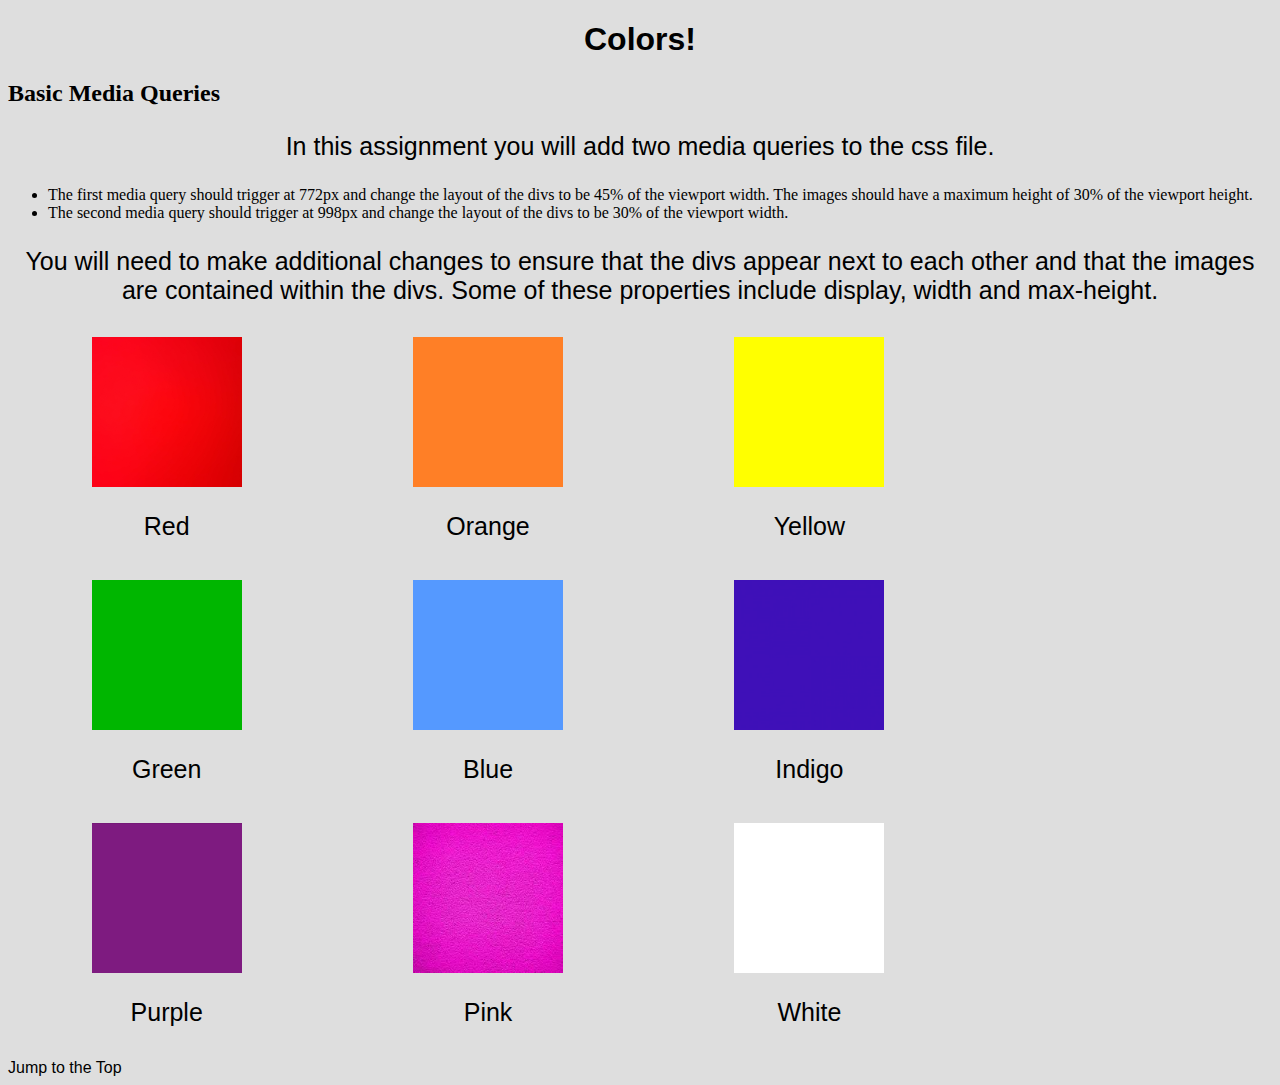
==== index.html @ fad24350 "Homework complete" ====
<!DOCTYPE html>
<html lang="en">

<head>
  <meta charset="UTF-8">
  <meta http-equiv="X-UA-Compatible" content="IE=edge">
  <meta name="viewport" content="width=device-width, initial-scale=1.0">
  <title>Colors</title>
  <link rel="stylesheet" href="css/style.css">
</head>

<body>
  <header>
    <h1 id="top">Colors!</h1>
  </header>

  <main>
    <h2>Basic Media Queries</h2>
    <p>In this assignment you will add two media queries to the css file.</p>
    <ul>
      <li>The first media query should trigger at 772px and change the layout of the divs to be 45% of the viewport width. The images should have a maximum height of 30% of the viewport height.</li>

      <li>The second media query should trigger at 998px and change the layout of the divs to be 30% of the viewport width.</li>
    </ul>
    <p>You will need to make additional changes to ensure that the divs appear next to each other and that the images are contained within the divs.  Some of these properties include display, width and max-height.</p>

    <div>
      <img src="images/Red.jpeg" alt="Red" width="200">
      <p class = "label">Red</p>
    </div>
    <div>
      <img src="images/Orange.png" alt="Orange" width="200">
      <p class = "label">Orange</p>
    </div>
    <div>
      <img src="images/Yellow.png" alt="Yellow" width="200">
      <p class = "label">Yellow</p>
    </div>
    <div>
      <img src="images/Green.png" alt="Green" width="200">
      <p class = "label">Green</p>
    </div>
    <div>
      <img src="images/Blue.png" alt="Blue" width="200">
      <p class = "label">Blue</p>
    </div>
    <div>
      <img src="images/Indigo.jpeg" alt="Indigo" width="200">
      <p class = "label">Indigo</p>
    </div>
    <div>
      <img src="images/Purple.png" alt="Purple" width="200">
      <p class = "label">Purple</p>
    </div>
    <div>
      <img src="images/Pink.jpeg" alt="Pink" width="200">
      <p class = "label">Pink</p>
    </div>
    <div>
      <img src="images/White.png" alt="White" width="200">
      <p class = "label">White</p>
    </div>
    </div>
  </main>

  <footer>
    <a href="#top">Jump to the Top</a>
  </footer>
</body>

</html>
---- css/style.css ----
body {
    background-color: #dedede;
}

h1 {
    text-align: center;
    font-family:Arial, sans-serif;
    font-size: 32px;
}

a {
    color: #000;
    text-decoration: none;
    font-family:Arial, sans-serif;
}

p {
   font-size: 25px;
   font-family:Arial, sans-serif;
}

img{
  width:100%;
}


p{
  text-align:center;
}

div img{
    width:150px;
    height: 150px;
    display:block;
    margin:auto;
}

div{
  display: inline-block;
  width: 24%;
  margin: 5px;
  padding: 2px;
}



























/* 
main {
    border: 5px #000 solid;
    margin: 10px;
}
 */
/* 

.container {
    display: grid;
    grid-template-columns: 1fr;
    justify-items: center;
}
 */
/* img{
    width: 200px;
    height: 200px;
    padding: 5px;
} */

/* .child {
    position: relative;
    display: inline-block;
    border: 5px black solid;
    margin: 5px;
    border-radius: 5px;
} */

/* 

.label {
    display: none;
    position: absolute;
    top: 40%;
    left: 40%;
} */
/* 
.button {
    display: inline-block;
    border: 2px solid #000;
    padding: 5px;
    border-radius: 25px;
}
 */
/* 
.button:hover {
    background-color:#fff;
} */

/* 
footer {
    display: flex;
    justify-content: center;
} */

/* 
header {
    border-radius: 5px;
    border: 5px #000 solid;
    margin: 10px;
} */

/* 
.label {
    display: none;
    position: absolute;
    top: 40%;
    left: 40%;
} */
/* 
.child:hover .label {
    display: block;
} */
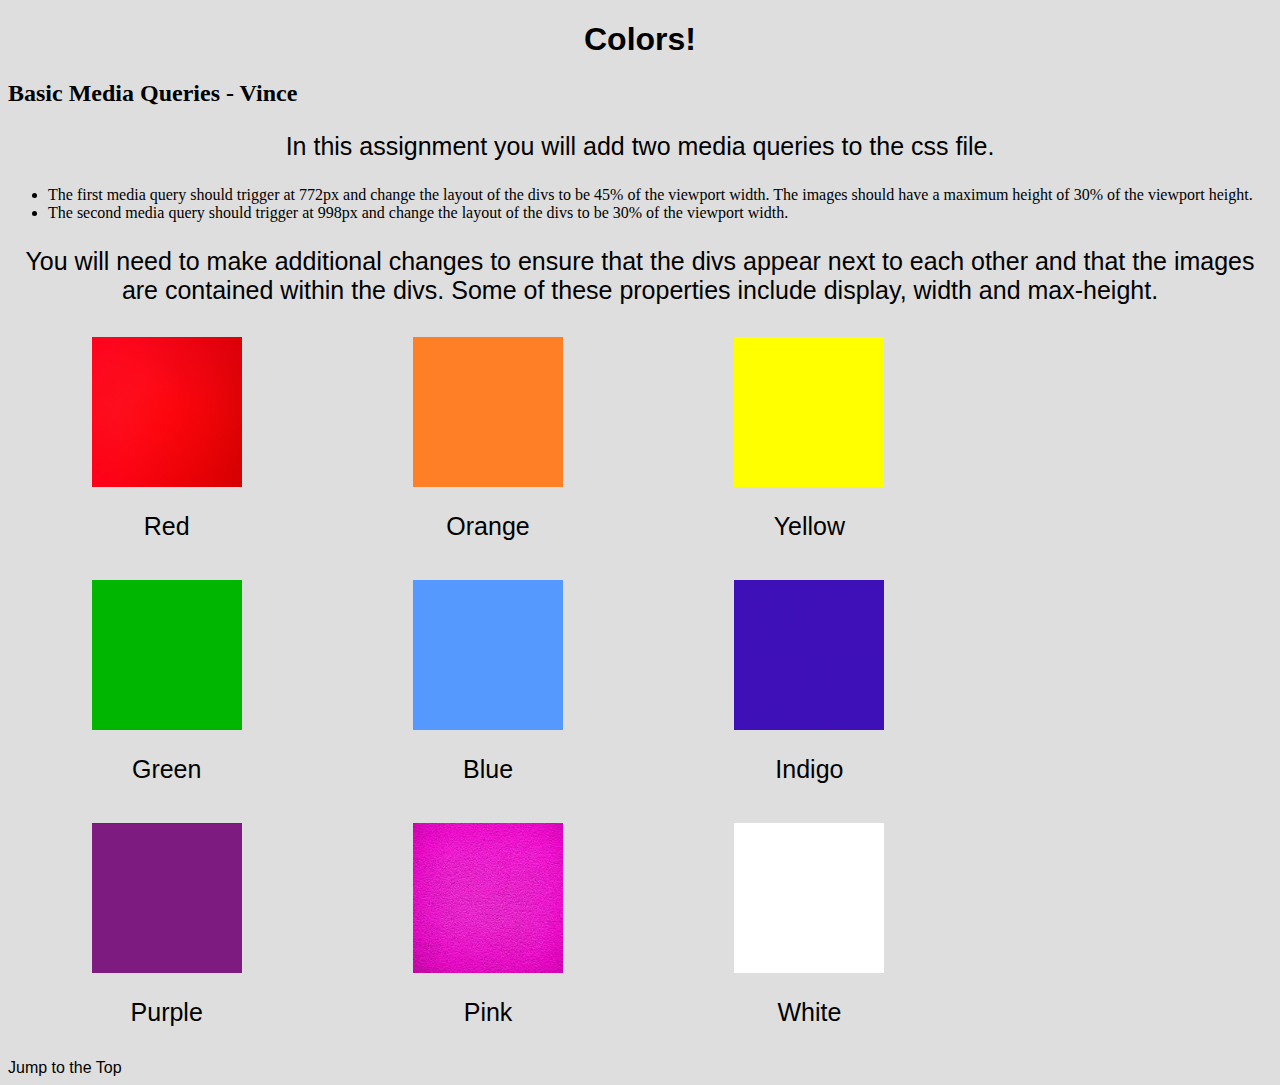
==== commit 20978601: "Fixed H2 tag" ====
--- a/index.html
+++ b/index.html
@@ -15,7 +15,7 @@
   </header>
 
   <main>
-    <h2>Basic Media Queries</h2>
+    <h2>Basic Media Queries - Vince</h2>
     <p>In this assignment you will add two media queries to the css file.</p>
     <ul>
       <li>The first media query should trigger at 772px and change the layout of the divs to be 45% of the viewport width. The images should have a maximum height of 30% of the viewport height.</li>
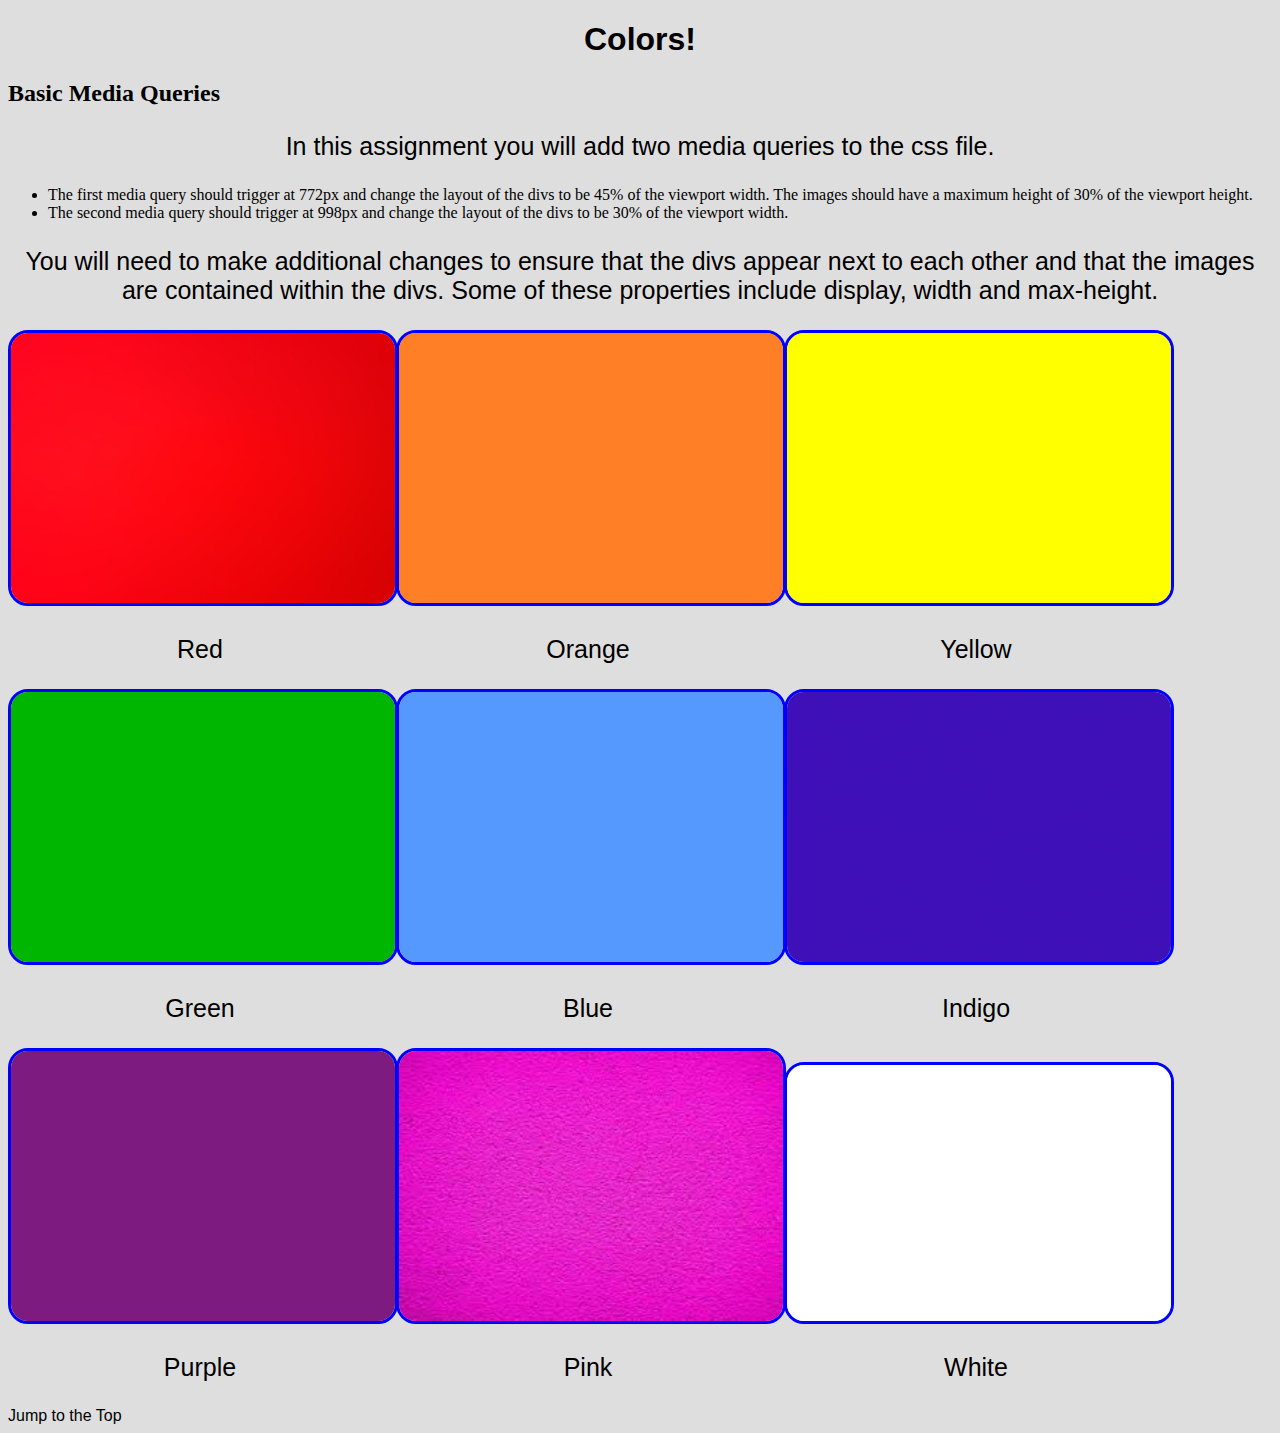
==== commit fc511fa5: "updates" ====
--- a/index.html
+++ b/index.html
@@ -15,7 +15,7 @@
   </header>
 
   <main>
-    <h2>Basic Media Queries - Vince</h2>
+    <h2>Basic Media Queries</h2>
     <p>In this assignment you will add two media queries to the css file.</p>
     <ul>
       <li>The first media query should trigger at 772px and change the layout of the divs to be 45% of the viewport width. The images should have a maximum height of 30% of the viewport height.</li>
--- a/css/style.css
+++ b/css/style.css
@@ -20,7 +20,8 @@
    font-family:Arial, sans-serif;
 }
 
-img{
+
+img {
   width:100%;
 }
 
@@ -29,18 +30,37 @@
   text-align:center;
 }
 
-div img{
-    width:150px;
-    height: 150px;
-    display:block;
-    margin:auto;
+div img {
+    width: 100%;
+    height: 100%;
+    border-radius: 20px;
+    border: 3px solid blue;
 }
 
-div{
-  display: inline-block;
-  width: 24%;
-  margin: 5px;
-  padding: 2px;
+div {
+    display: inline-block;
+    width: 95%;
+    height: 100%;
+}
+
+
+
+
+@media only screen and (min-width: 772px) {
+    div { 
+      width:45vw;
+    }
+
+    div img {
+        max-height: 30vh;*/
+    }
+
+}
+
+@media only screen and (min-width: 998px) {
+    div { 
+      width:30vw;
+    }
 }
 
 
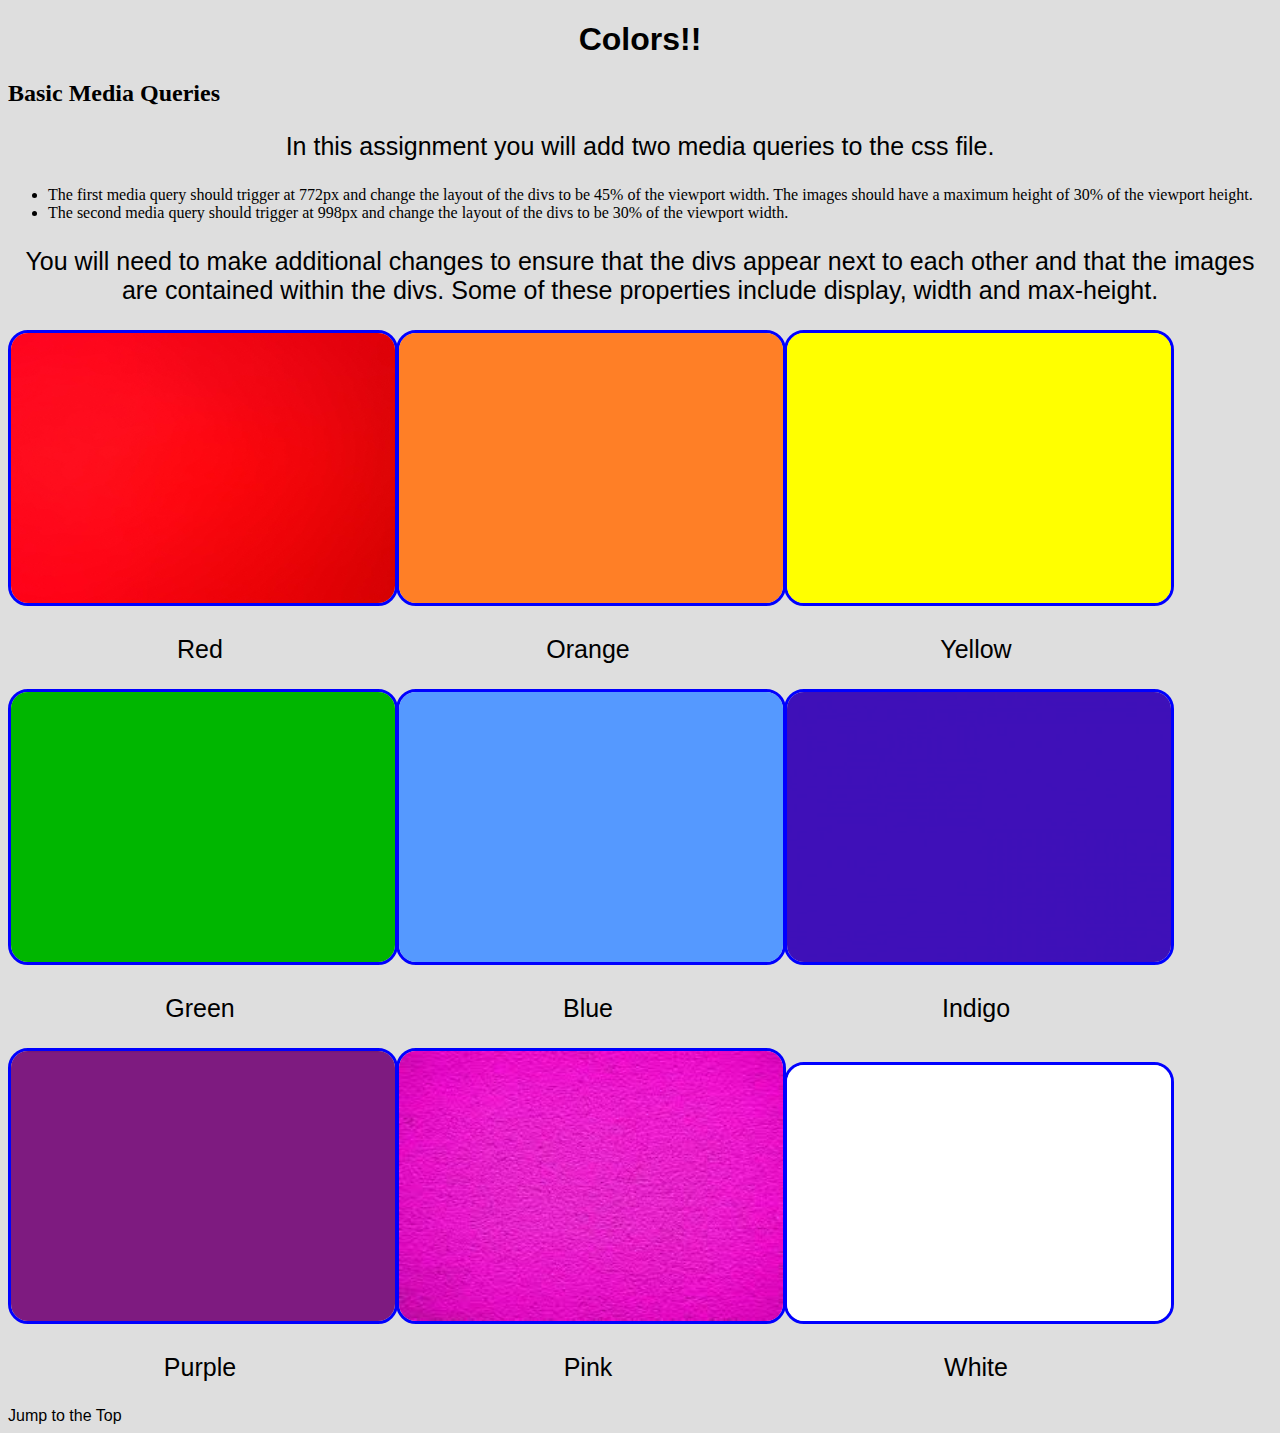
==== commit 9a834a9b: "Update index.html" ====
--- a/index.html
+++ b/index.html
@@ -11,7 +11,7 @@
 
 <body>
   <header>
-    <h1 id="top">Colors!</h1>
+    <h1 id="top">Colors!!</h1>
   </header>
 
   <main>
--- a/css/style.css
+++ b/css/style.css
@@ -1,101 +1,68 @@
-
 body {
-    background-color: #dedede;
+  background-color: #dedede;
 }
 
 h1 {
-    text-align: center;
-    font-family:Arial, sans-serif;
-    font-size: 32px;
+  text-align: center;
+  font-family: Arial, sans-serif;
+  font-size: 32px;
 }
 
 a {
-    color: #000;
-    text-decoration: none;
-    font-family:Arial, sans-serif;
+  color: #000;
+  text-decoration: none;
+  font-family: Arial, sans-serif;
 }
 
 p {
-   font-size: 25px;
-   font-family:Arial, sans-serif;
+  font-size: 25px;
+  font-family: Arial, sans-serif;
 }
 
-
 img {
-  width:100%;
+  width: 100%;
 }
 
-
-p{
-  text-align:center;
+p {
+  text-align: center;
 }
 
 div img {
-    width: 100%;
-    height: 100%;
-    border-radius: 20px;
-    border: 3px solid blue;
+  width: 100%;
+  height: 100%;
+  border-radius: 20px;
+  border: 3px solid blue;
 }
 
 div {
-    display: inline-block;
-    width: 95%;
-    height: 100%;
+  display: inline-block;
+  width: 95%;
+  height: 100%;
 }
 
+@media only screen and (min-width: 772px) {
+  div {
+    width: 45vw;
+  }
 
-
-
-@media only screen and (min-width: 772px) {
-    div { 
-      width:45vw;
-    }
-
-    div img {
-        max-height: 30vh;*/
-    }
-
+  div img {
+    max-height: 30vh;
+  }
 }
 
 @media only screen and (min-width: 998px) {
-    div { 
-      width:30vw;
-    }
+  div {
+    width: 30vw;
+  }
 }
 
-
-
-
-
-
-
-
-
-
-
-
-
-
-
-
-
-
-
-
-
-
-
-
-
-
-
-/* 
+/*
 main {
     border: 5px #000 solid;
     margin: 10px;
 }
  */
-/* 
+/*
 
 .container {
     display: grid;
@@ -117,7 +84,7 @@
     border-radius: 5px;
 } */
 
-/* 
+/*
 
 .label {
     display: none;
@@ -125,7 +92,7 @@
     top: 40%;
     left: 40%;
 } */
-/* 
+/*
 .button {
     display: inline-block;
     border: 2px solid #000;
@@ -133,32 +100,32 @@
     border-radius: 25px;
 }
  */
-/* 
+/*
 .button:hover {
     background-color:#fff;
 } */
 
-/* 
+/*
 footer {
     display: flex;
     justify-content: center;
 } */
 
-/* 
+/*
 header {
     border-radius: 5px;
     border: 5px #000 solid;
     margin: 10px;
 } */
 
-/* 
+/*
 .label {
     display: none;
     position: absolute;
     top: 40%;
     left: 40%;
 } */
-/* 
+/*
 .child:hover .label {
     display: block;
-} */+} */
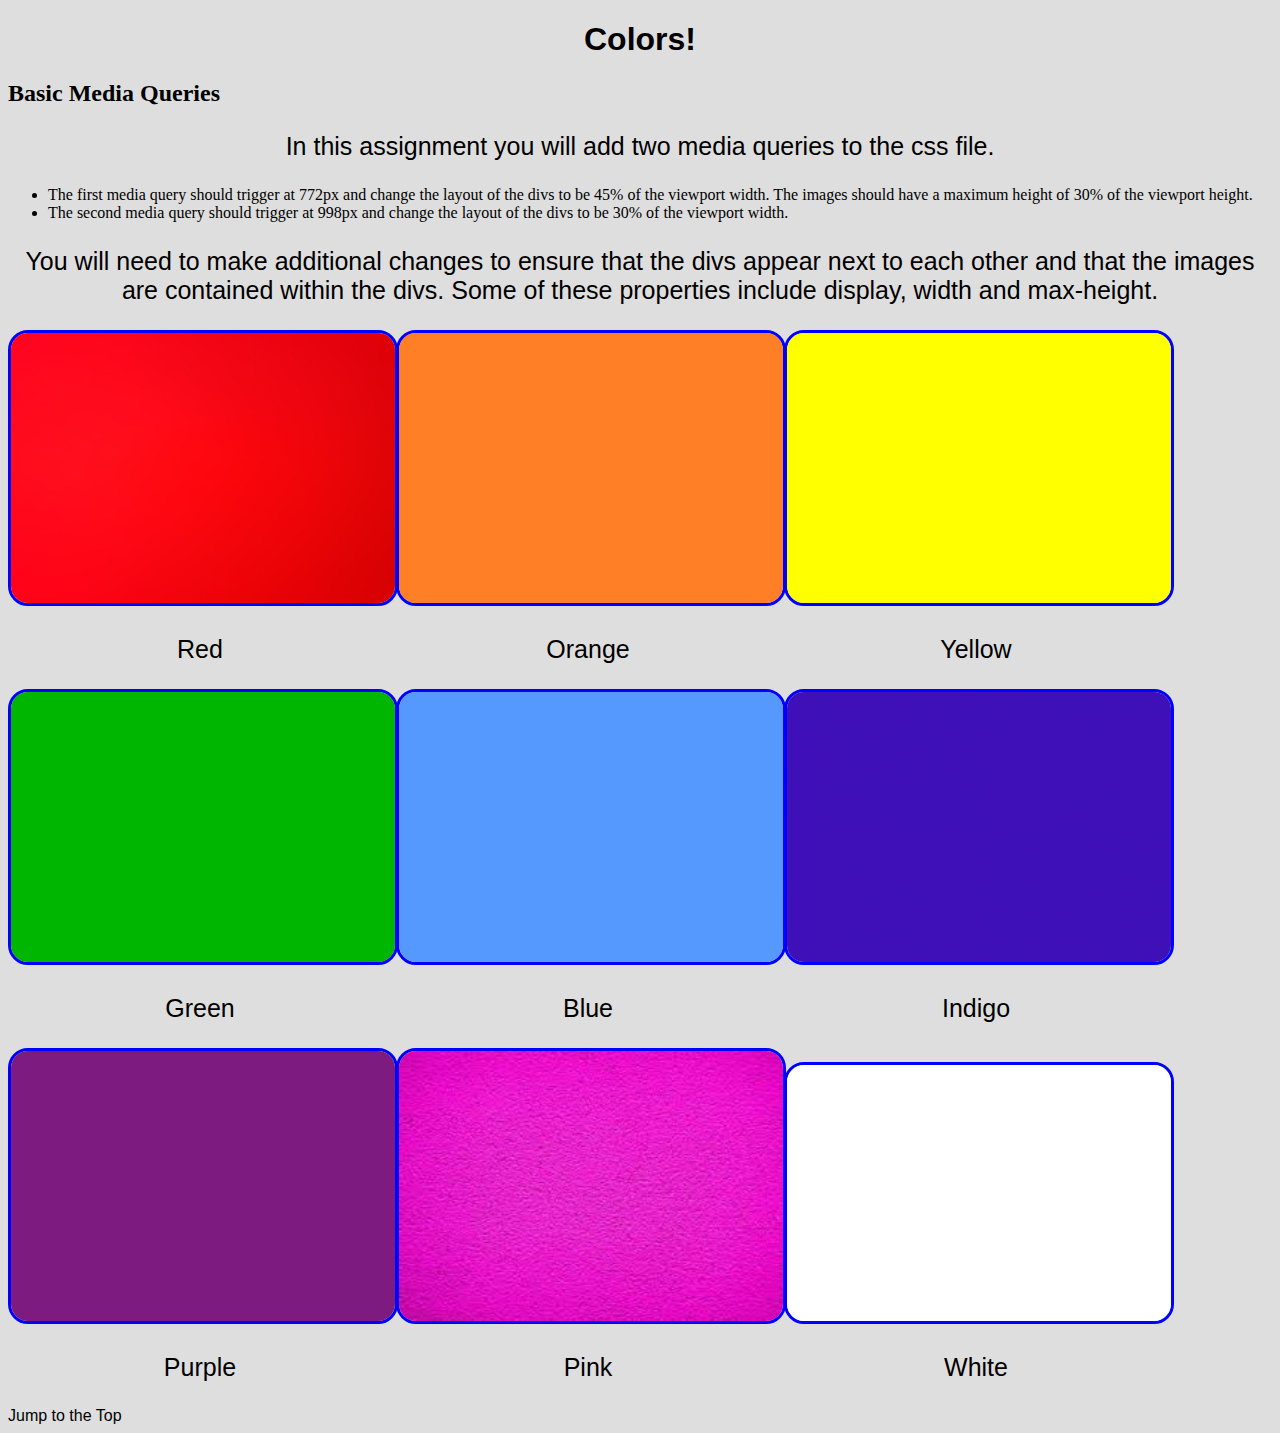
==== commit cb4ddac3: "update" ====
--- a/index.html
+++ b/index.html
@@ -11,7 +11,7 @@
 
 <body>
   <header>
-    <h1 id="top">Colors!!</h1>
+    <h1 id="top">Colors!</h1>
   </header>
 
   <main>
--- a/css/style.css
+++ b/css/style.css
@@ -9,7 +9,7 @@
 }
 
 a {
-  color: #000;
+  color: #000000;
   text-decoration: none;
   font-family: Arial, sans-serif;
 }
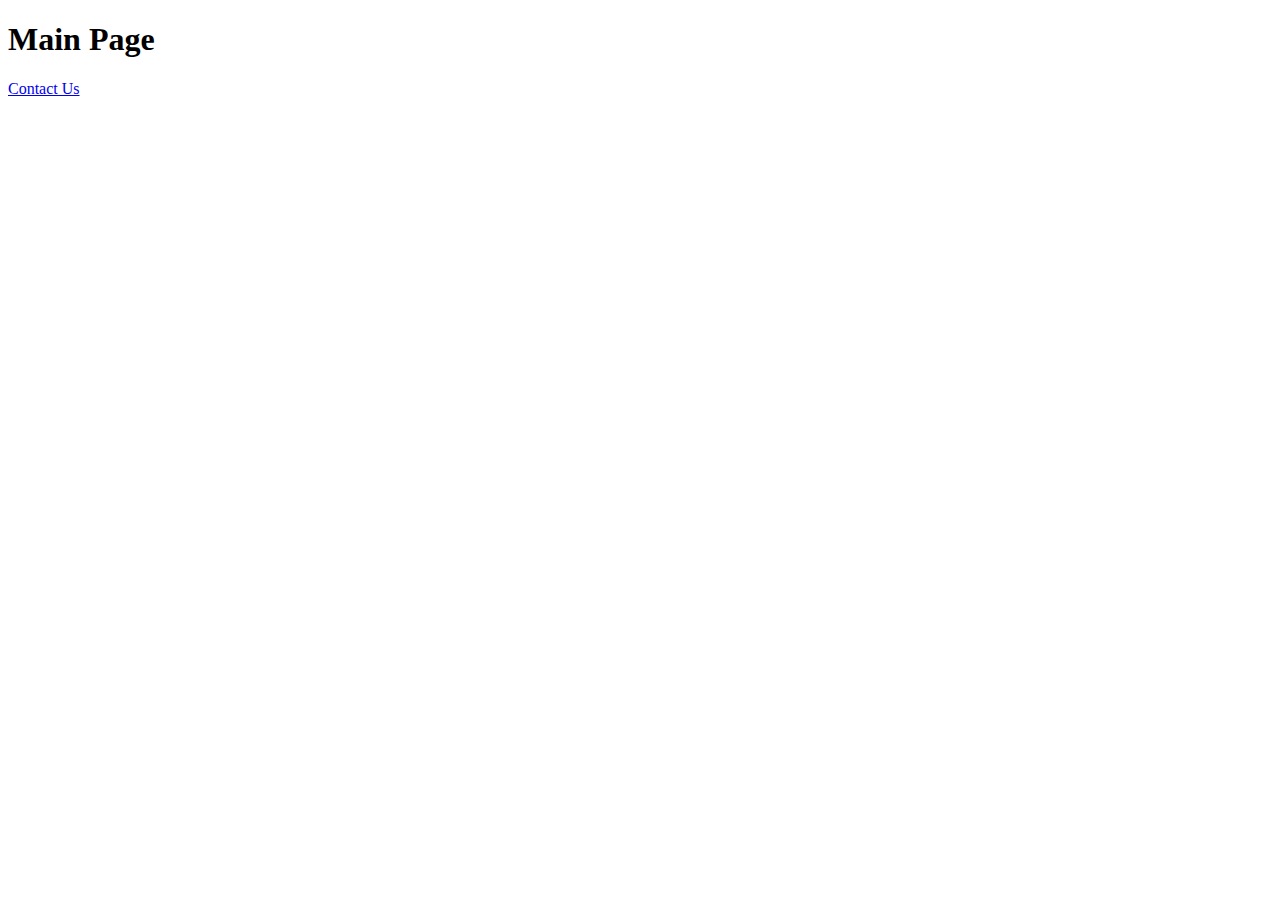
==== commit 9e9f11d1: "another update" ====
--- a/index.html
+++ b/index.html
@@ -1,71 +1,12 @@
 <!DOCTYPE html>
-<html lang="en">
-
-<head>
-  <meta charset="UTF-8">
-  <meta http-equiv="X-UA-Compatible" content="IE=edge">
-  <meta name="viewport" content="width=device-width, initial-scale=1.0">
-  <title>Colors</title>
-  <link rel="stylesheet" href="css/style.css">
-</head>
-
-<body>
-  <header>
-    <h1 id="top">Colors!</h1>
-  </header>
-
-  <main>
-    <h2>Basic Media Queries</h2>
-    <p>In this assignment you will add two media queries to the css file.</p>
-    <ul>
-      <li>The first media query should trigger at 772px and change the layout of the divs to be 45% of the viewport width. The images should have a maximum height of 30% of the viewport height.</li>
-
-      <li>The second media query should trigger at 998px and change the layout of the divs to be 30% of the viewport width.</li>
-    </ul>
-    <p>You will need to make additional changes to ensure that the divs appear next to each other and that the images are contained within the divs.  Some of these properties include display, width and max-height.</p>
-
-    <div>
-      <img src="images/Red.jpeg" alt="Red" width="200">
-      <p class = "label">Red</p>
-    </div>
-    <div>
-      <img src="images/Orange.png" alt="Orange" width="200">
-      <p class = "label">Orange</p>
-    </div>
-    <div>
-      <img src="images/Yellow.png" alt="Yellow" width="200">
-      <p class = "label">Yellow</p>
-    </div>
-    <div>
-      <img src="images/Green.png" alt="Green" width="200">
-      <p class = "label">Green</p>
-    </div>
-    <div>
-      <img src="images/Blue.png" alt="Blue" width="200">
-      <p class = "label">Blue</p>
-    </div>
-    <div>
-      <img src="images/Indigo.jpeg" alt="Indigo" width="200">
-      <p class = "label">Indigo</p>
-    </div>
-    <div>
-      <img src="images/Purple.png" alt="Purple" width="200">
-      <p class = "label">Purple</p>
-    </div>
-    <div>
-      <img src="images/Pink.jpeg" alt="Pink" width="200">
-      <p class = "label">Pink</p>
-    </div>
-    <div>
-      <img src="images/White.png" alt="White" width="200">
-      <p class = "label">White</p>
-    </div>
-    </div>
-  </main>
-
-  <footer>
-    <a href="#top">Jump to the Top</a>
-  </footer>
-</body>
-
-</html>+<html>
+  <head>
+    <title>Our HTML Page</title>
+    <meta name="description" content="Our first page" />
+    <meta name="keywords" content="html tutorial template" />
+  </head>
+  <body>
+    <h1>Main Page</h1>
+    <a href="./contact.html">Contact Us</a>
+  </body>
+</html>
